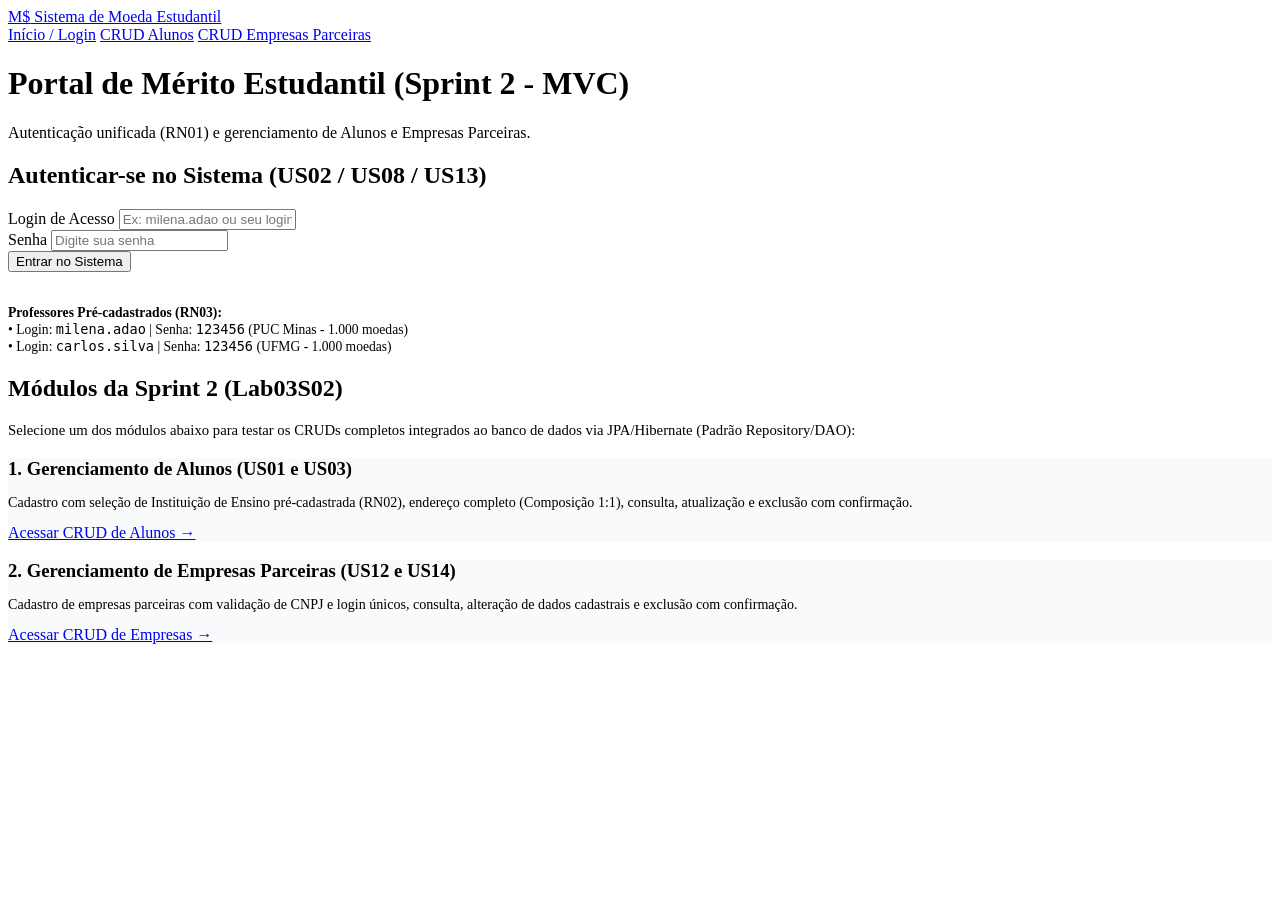
==== src/main/resources/static/index.html @ f0aa7d39 "versão 1 sistema moedas" ====
<!DOCTYPE html>
<html lang="pt-BR">
<head>
    <meta charset="UTF-8">
    <meta name="viewport" content="width=device-width, initial-scale=1.0">
    <title>Sistema de Moeda Estudantil - PUC Minas</title>
    <link rel="stylesheet" href="/css/styles.css">
</head>
<body>
    <header class="navbar">
        <a href="/index.html" class="brand">
            <span class="coin">M$</span> Sistema de Moeda Estudantil
        </a>
        <nav>
            <a href="/index.html" class="active">Início / Login</a>
            <a href="/alunos.html">CRUD Alunos</a>
            <a href="/empresas.html">CRUD Empresas Parceiras</a>
            <span id="userStatus" class="user-status"></span>
        </nav>
    </header>

    <main class="container">
        <div class="page-title">
            <h1>Portal de Mérito Estudantil (Sprint 2 - MVC)</h1>
            <p>Autenticação unificada (RN01) e gerenciamento de Alunos e Empresas Parceiras.</p>
        </div>

        <div class="grid-2">
            <!-- Card de Autenticacao (US02, US08, US13) -->
            <section class="card">
                <h2>Autenticar-se no Sistema (US02 / US08 / US13)</h2>
                <div id="loginAlert" class="alert"></div>
                <form id="loginForm">
                    <div class="form-group">
                        <label for="login">Login de Acesso</label>
                        <input type="text" id="login" required placeholder="Ex: milena.adao ou seu login cadastrado">
                    </div>
                    <div class="form-group">
                        <label for="senha">Senha</label>
                        <input type="password" id="senha" required placeholder="Digite sua senha">
                    </div>
                    <div class="btn-group">
                        <button type="submit" class="btn btn-primary">Entrar no Sistema</button>
                    </div>
                </form>

                <div style="margin-top: 1.25rem; font-size: 0.85rem; color: var(--text-muted); border-top: 1px solid var(--border); padding-top: 0.85rem;">
                    <strong>Professores Pré-cadastrados (RN03):</strong><br>
                    • Login: <code>milena.adao</code> | Senha: <code>123456</code> (PUC Minas - 1.000 moedas)<br>
                    • Login: <code>carlos.silva</code> | Senha: <code>123456</code> (UFMG - 1.000 moedas)
                </div>
            </section>

            <!-- Acesso Rapido aos Modulos da Sprint 2 -->
            <section class="card">
                <h2>Módulos da Sprint 2 (Lab03S02)</h2>
                <p style="color: var(--text-muted); font-size: 0.92rem; margin-bottom: 1rem;">
                    Selecione um dos módulos abaixo para testar os CRUDs completos integrados ao banco de dados via JPA/Hibernate (Padrão Repository/DAO):
                </p>

                <div class="hero-cards" style="grid-template-columns: 1fr;">
                    <div class="card" style="background: #f8fafc;">
                        <h3 style="color: var(--primary); margin-bottom: 0.35rem;">1. Gerenciamento de Alunos (US01 e US03)</h3>
                        <p style="font-size: 0.88rem; color: var(--text-muted); margin-bottom: 0.8rem;">
                            Cadastro com seleção de Instituição de Ensino pré-cadastrada (RN02), endereço completo (Composição 1:1), consulta, atualização e exclusão com confirmação.
                        </p>
                        <a href="/alunos.html" class="btn btn-primary btn-sm">Acessar CRUD de Alunos →</a>
                    </div>

                    <div class="card" style="background: #f8fafc;">
                        <h3 style="color: var(--secondary); margin-bottom: 0.35rem;">2. Gerenciamento de Empresas Parceiras (US12 e US14)</h3>
                        <p style="font-size: 0.88rem; color: var(--text-muted); margin-bottom: 0.8rem;">
                            Cadastro de empresas parceiras com validação de CNPJ e login únicos, consulta, alteração de dados cadastrais e exclusão com confirmação.
                        </p>
                        <a href="/empresas.html" class="btn btn-primary btn-sm">Acessar CRUD de Empresas →</a>
                    </div>
                </div>
            </section>
        </div>
    </main>

    <script src="/js/api.js"></script>
    <script>
        document.getElementById('loginForm').addEventListener('submit', async (e) => {
            e.preventDefault();
            const payload = {
                login: document.getElementById('login').value.trim(),
                senha: document.getElementById('senha').value
            };
            try {
                const res = await apiRequest('/api/auth/login', {
                    method: 'POST',
                    body: JSON.stringify(payload)
                });
                localStorage.setItem('usuarioLogado', JSON.stringify(res));
                atualizarStatusUsuario();
                mostrarAlerta('loginAlert', `${res.mensagem} Bem-vindo(a), ${res.nome} (${res.tipoUsuario}).`, 'success');
            } catch (err) {
                mostrarAlerta('loginAlert', err.message, 'error');
            }
        });
    </script>
</body>
</html>
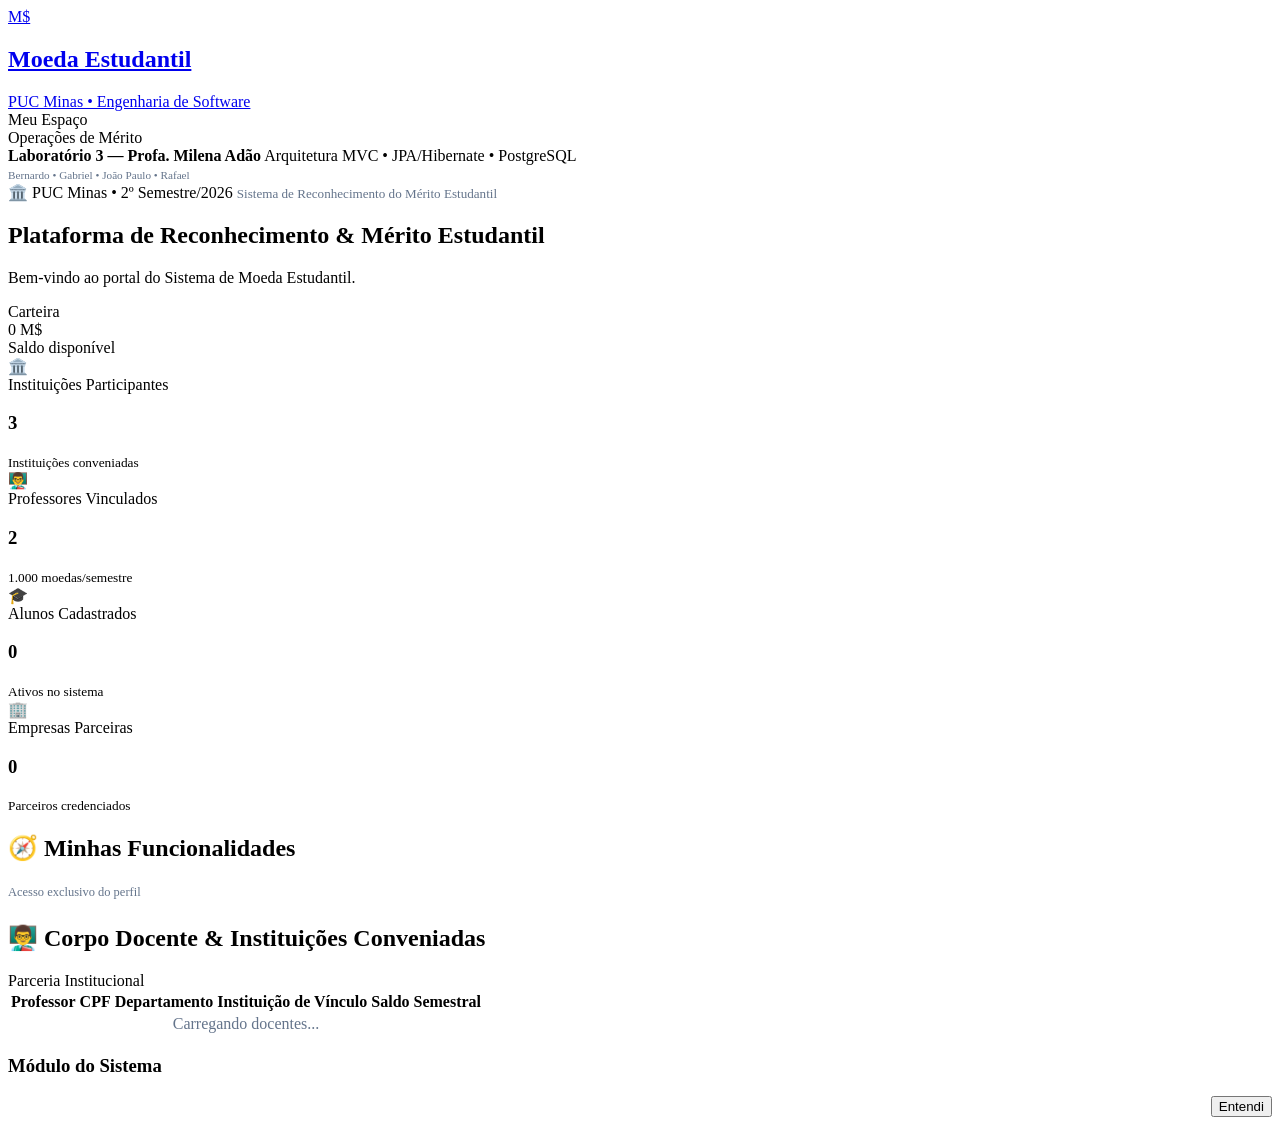
==== commit ae4d1535: "Ajustes finais p entrega da sprint 2" ====
--- a/src/main/resources/static/index.html
+++ b/src/main/resources/static/index.html
@@ -3,102 +3,304 @@
 <head>
     <meta charset="UTF-8">
     <meta name="viewport" content="width=device-width, initial-scale=1.0">
-    <title>Sistema de Moeda Estudantil - PUC Minas</title>
+    <title>Painel Geral | Sistema de Moeda Estudantil PUC Minas</title>
     <link rel="stylesheet" href="/css/styles.css">
 </head>
 <body>
-    <header class="navbar">
-        <a href="/index.html" class="brand">
-            <span class="coin">M$</span> Sistema de Moeda Estudantil
-        </a>
-        <nav>
-            <a href="/index.html" class="active">Início / Login</a>
-            <a href="/alunos.html">CRUD Alunos</a>
-            <a href="/empresas.html">CRUD Empresas Parceiras</a>
-            <span id="userStatus" class="user-status"></span>
-        </nav>
-    </header>
-
-    <main class="container">
-        <div class="page-title">
-            <h1>Portal de Mérito Estudantil (Sprint 2 - MVC)</h1>
-            <p>Autenticação unificada (RN01) e gerenciamento de Alunos e Empresas Parceiras.</p>
+    <div class="app-shell">
+        <!-- SIDEBAR DINAMICA POR PERFIL -->
+        <aside class="sidebar">
+            <div>
+                <a href="/index.html" class="brand-box">
+                    <div class="brand-coin">M$</div>
+                    <div class="brand-text">
+                        <h2>Moeda Estudantil</h2>
+                        <span>PUC Minas • Engenharia de Software</span>
+                    </div>
+                </a>
+
+                <div class="nav-section-label">Meu Espaço</div>
+                <nav class="sidebar-nav" id="sidebarNavPrincipal"></nav>
+
+                <div class="nav-section-label">Operações de Mérito</div>
+                <nav class="sidebar-nav" id="sidebarNavOperacoes"></nav>
+            </div>
+
+            <div class="sidebar-footer">
+                <strong>Laboratório 3 — Profa. Milena Adão</strong>
+                Arquitetura MVC • JPA/Hibernate • PostgreSQL<br>
+                <span style="font-size:0.7rem;color:#64748b;">Bernardo • Gabriel • João Paulo • Rafael</span>
+            </div>
+        </aside>
+
+        <!-- AREA PRINCIPAL -->
+        <div class="main-area">
+            <header class="topbar">
+                <div class="topbar-left">
+                    <span class="puc-badge" id="topbarRoleBadge">🏛️ PUC Minas • 2º Semestre/2026</span>
+                    <span style="font-size:0.82rem;color:#64748b;" id="topbarSubtitle">Sistema de Reconhecimento do Mérito Estudantil</span>
+                </div>
+                <div class="topbar-right">
+                    <div id="userStatus" class="user-pill"></div>
+                </div>
+            </header>
+
+            <main class="content-wrapper">
+                <!-- HERO BANNER -->
+                <section class="hero-banner">
+                    <div>
+                        <h1 id="welcomeUserTitle">Plataforma de Reconhecimento & Mérito Estudantil</h1>
+                        <p id="welcomeUserDesc">
+                            Bem-vindo ao portal do Sistema de Moeda Estudantil.
+                        </p>
+                    </div>
+                    <div class="hero-wallet">
+                        <div class="wallet-label" id="heroWalletLabel">Carteira</div>
+                        <div class="wallet-value" id="heroWalletValue">0 M$</div>
+                        <div class="wallet-sub" id="heroWalletSub">Saldo disponível</div>
+                    </div>
+                </section>
+
+                <!-- KPIs EM TEMPO REAL DO BANCO DE DADOS -->
+                <section class="kpi-grid">
+                    <div class="kpi-card">
+                        <div class="kpi-icon blue">🏛️</div>
+                        <div class="kpi-info">
+                            <span>Instituições Participantes</span>
+                            <h3 id="kpiInstituicoes">3</h3>
+                            <small>Instituições conveniadas</small>
+                        </div>
+                    </div>
+                    <div class="kpi-card">
+                        <div class="kpi-icon gold">👨‍🏫</div>
+                        <div class="kpi-info">
+                            <span>Professores Vinculados</span>
+                            <h3 id="kpiProfessores">2</h3>
+                            <small>1.000 moedas/semestre</small>
+                        </div>
+                    </div>
+                    <div class="kpi-card">
+                        <div class="kpi-icon purple">🎓</div>
+                        <div class="kpi-info">
+                            <span>Alunos Cadastrados</span>
+                            <h3 id="kpiAlunos">0</h3>
+                            <small>Ativos no sistema</small>
+                        </div>
+                    </div>
+                    <div class="kpi-card">
+                        <div class="kpi-icon teal">🏢</div>
+                        <div class="kpi-info">
+                            <span>Empresas Parceiras</span>
+                            <h3 id="kpiEmpresas">0</h3>
+                            <small>Parceiros credenciados</small>
+                        </div>
+                    </div>
+                </section>
+
+                <!-- AÇÕES EXCLUSIVAS DO PERFIL LOGADO -->
+                <section class="card" style="margin-bottom: 1.5rem;">
+                    <div class="card-header">
+                        <h2 id="tituloModulosPerfil">🧭 Minhas Funcionalidades</h2>
+                        <span style="font-size:0.78rem;color:#64748b;" id="subtituloModulosPerfil">Acesso exclusivo do perfil</span>
+                    </div>
+
+                    <div class="ecosystem-grid" id="gridModulosPerfil"></div>
+                </section>
+
+                <!-- TABELA CONTEXTUAL DO PAINEL -->
+                <section class="card" id="secaoTabelaPainel">
+                    <div class="card-header">
+                        <h2 id="tituloTabelaPainel">👨‍🏫 Corpo Docente & Instituições Conveniadas</h2>
+                        <span class="badge-role professor">Parceria Institucional</span>
+                    </div>
+                    <div class="table-wrapper">
+                        <table>
+                            <thead>
+                                <tr>
+                                    <th>Professor</th>
+                                    <th>CPF</th>
+                                    <th>Departamento</th>
+                                    <th>Instituição de Vínculo</th>
+                                    <th>Saldo Semestral</th>
+                                </tr>
+                            </thead>
+                            <tbody id="tabelaProfessores">
+                                <tr>
+                                    <td colspan="5" style="text-align:center;color:#64748b;">Carregando docentes...</td>
+                                </tr>
+                            </tbody>
+                        </table>
+                    </div>
+                </section>
+            </main>
         </div>
-
-        <div class="grid-2">
-            <!-- Card de Autenticacao (US02, US08, US13) -->
-            <section class="card">
-                <h2>Autenticar-se no Sistema (US02 / US08 / US13)</h2>
-                <div id="loginAlert" class="alert"></div>
-                <form id="loginForm">
-                    <div class="form-group">
-                        <label for="login">Login de Acesso</label>
-                        <input type="text" id="login" required placeholder="Ex: milena.adao ou seu login cadastrado">
-                    </div>
-                    <div class="form-group">
-                        <label for="senha">Senha</label>
-                        <input type="password" id="senha" required placeholder="Digite sua senha">
-                    </div>
-                    <div class="btn-group">
-                        <button type="submit" class="btn btn-primary">Entrar no Sistema</button>
-                    </div>
-                </form>
-
-                <div style="margin-top: 1.25rem; font-size: 0.85rem; color: var(--text-muted); border-top: 1px solid var(--border); padding-top: 0.85rem;">
-                    <strong>Professores Pré-cadastrados (RN03):</strong><br>
-                    • Login: <code>milena.adao</code> | Senha: <code>123456</code> (PUC Minas - 1.000 moedas)<br>
-                    • Login: <code>carlos.silva</code> | Senha: <code>123456</code> (UFMG - 1.000 moedas)
-                </div>
-            </section>
-
-            <!-- Acesso Rapido aos Modulos da Sprint 2 -->
-            <section class="card">
-                <h2>Módulos da Sprint 2 (Lab03S02)</h2>
-                <p style="color: var(--text-muted); font-size: 0.92rem; margin-bottom: 1rem;">
-                    Selecione um dos módulos abaixo para testar os CRUDs completos integrados ao banco de dados via JPA/Hibernate (Padrão Repository/DAO):
-                </p>
-
-                <div class="hero-cards" style="grid-template-columns: 1fr;">
-                    <div class="card" style="background: #f8fafc;">
-                        <h3 style="color: var(--primary); margin-bottom: 0.35rem;">1. Gerenciamento de Alunos (US01 e US03)</h3>
-                        <p style="font-size: 0.88rem; color: var(--text-muted); margin-bottom: 0.8rem;">
-                            Cadastro com seleção de Instituição de Ensino pré-cadastrada (RN02), endereço completo (Composição 1:1), consulta, atualização e exclusão com confirmação.
-                        </p>
-                        <a href="/alunos.html" class="btn btn-primary btn-sm">Acessar CRUD de Alunos →</a>
-                    </div>
-
-                    <div class="card" style="background: #f8fafc;">
-                        <h3 style="color: var(--secondary); margin-bottom: 0.35rem;">2. Gerenciamento de Empresas Parceiras (US12 e US14)</h3>
-                        <p style="font-size: 0.88rem; color: var(--text-muted); margin-bottom: 0.8rem;">
-                            Cadastro de empresas parceiras com validação de CNPJ e login únicos, consulta, alteração de dados cadastrais e exclusão com confirmação.
-                        </p>
-                        <a href="/empresas.html" class="btn btn-primary btn-sm">Acessar CRUD de Empresas →</a>
-                    </div>
-                </div>
-            </section>
+    </div>
+
+    <!-- MODAL DE PREVIEW DOS MODULOS -->
+    <div id="modalSprint3" class="modal-backdrop" onclick="if(event.target===this) fecharModalPreview()">
+        <div class="modal-card">
+            <h3 id="modalTitulo">Módulo do Sistema</h3>
+            <p id="modalDescricao"></p>
+            <div id="modalPreviewBox" class="preview-box"></div>
+            <div style="display:flex;justify-content:flex-end;">
+                <button type="button" class="btn btn-primary btn-sm" onclick="fecharModalPreview()">Entendi</button>
+            </div>
         </div>
-    </main>
-
-    <script src="/js/api.js"></script>
+    </div>
+
+    <script src="/js/api.js?v=3"></script>
     <script>
-        document.getElementById('loginForm').addEventListener('submit', async (e) => {
-            e.preventDefault();
-            const payload = {
-                login: document.getElementById('login').value.trim(),
-                senha: document.getElementById('senha').value
-            };
+        function montarCardsDoPerfil() {
+            const user = obterUsuarioLogado();
+            if (!user) return;
+
+            const grid = document.getElementById('gridModulosPerfil');
+            const desc = document.getElementById('welcomeUserDesc');
+            const roleBadge = document.getElementById('topbarRoleBadge');
+
+            if (user.tipoUsuario === 'ALUNO') {
+                roleBadge.textContent = '🎓 Área Exclusiva do Aluno';
+                desc.textContent = 'Acompanhe seu saldo de moedas estudantis, gerencie seus dados cadastrais e confira as vantagens oferecidas pelas empresas parceiras.';
+                grid.innerHTML = `
+                    <div class="feature-card">
+                        <div>
+                            <div class="feature-top">
+                                <span class="badge-role aluno">Dados Cadastrais</span>
+                                <span class="pill-active">Disponível</span>
+                            </div>
+                            <h3>Gerenciar Meu Cadastro</h3>
+                            <p>Consulte, atualize ou exclua seus dados pessoais, curso, instituição de ensino e endereço residencial.</p>
+                        </div>
+                        <a href="/alunos.html" class="btn btn-primary btn-sm">Acessar Meu Cadastro →</a>
+                    </div>
+                    <div class="feature-card sprint3">
+                        <div>
+                            <div class="feature-top">
+                                <span class="badge-coin">🎁 Catálogo de Vantagens</span>
+                                <span class="pill-soon">Em breve</span>
+                            </div>
+                            <h3>Trocar Moedas por Vantagens</h3>
+                            <p>Escolha descontos e produtos cadastrados por empresas parceiras e receba seu cupom por e-mail.</p>
+                        </div>
+                        <button type="button" class="btn btn-secondary btn-sm" onclick="abrirModalPreview('vantagens')">Ver Funcionamento</button>
+                    </div>
+                `;
+            } else if (user.tipoUsuario === 'EMPRESA') {
+                roleBadge.textContent = '🏢 Área Exclusiva da Empresa Parceira';
+                desc.textContent = 'Gerencie os dados cadastrais da sua empresa parceira e ofereça produtos e descontos exclusivos para os estudantes.';
+                grid.innerHTML = `
+                    <div class="feature-card">
+                        <div>
+                            <div class="feature-top">
+                                <span class="badge-role empresa">Dados Corporativos</span>
+                                <span class="pill-active">Disponível</span>
+                            </div>
+                            <h3>Gerenciar Cadastro da Minha Empresa</h3>
+                            <p>Consulte, altere ou exclua os dados da sua empresa parceira (Razão Social, CNPJ, e-mail de conferência e senha).</p>
+                        </div>
+                        <a href="/empresas.html" class="btn btn-primary btn-sm">Acessar Dados da Empresa →</a>
+                    </div>
+                    <div class="feature-card sprint3">
+                        <div>
+                            <div class="feature-top">
+                                <span class="badge-coin">🎁 Minhas Vantagens</span>
+                                <span class="pill-soon">Em breve</span>
+                            </div>
+                            <h3>Cadastrar Vantagens & Conferir Cupons</h3>
+                            <p>Adicione produtos e descontos com descrição, foto e custo em moedas para resgate pelos alunos.</p>
+                        </div>
+                        <button type="button" class="btn btn-secondary btn-sm" onclick="abrirModalPreview('vantagens')">Ver Funcionamento</button>
+                    </div>
+                `;
+            } else {
+                roleBadge.textContent = '👨‍🏫 Área Exclusiva do Professor';
+                desc.textContent = 'Distribua suas 1.000 moedas semestrais para reconhecer o mérito dos seus alunos e acompanhe as instituições e parceiros.';
+                grid.innerHTML = `
+                    <div class="feature-card">
+                        <div>
+                            <div class="feature-top">
+                                <span class="badge-role aluno">Diretório Acadêmico</span>
+                                <span class="pill-active">Disponível</span>
+                            </div>
+                            <h3>Alunos Cadastrados</h3>
+                            <p>Consulte a lista de estudantes ingressantes no sistema de mérito, seus cursos, instituições e saldos.</p>
+                        </div>
+                        <a href="/alunos.html" class="btn btn-primary btn-sm">Ver Alunos →</a>
+                    </div>
+                    <div class="feature-card">
+                        <div>
+                            <div class="feature-top">
+                                <span class="badge-role empresa">Rede Conveniada</span>
+                                <span class="pill-active">Disponível</span>
+                            </div>
+                            <h3>Empresas Parceiras</h3>
+                            <p>Consulte as empresas parceiras credenciadas no sistema que oferecem benefícios aos alunos.</p>
+                        </div>
+                        <a href="/empresas.html" class="btn btn-primary btn-sm">Ver Empresas →</a>
+                    </div>
+                    <div class="feature-card sprint3">
+                        <div>
+                            <div class="feature-top">
+                                <span class="badge-role professor">Reconhecimento</span>
+                                <span class="pill-soon">Em breve</span>
+                            </div>
+                            <h3>Enviar Moedas a um Aluno</h3>
+                            <p>Selecione um aluno, informe a quantidade de moedas e o motivo do reconhecimento com envio de e-mail.</p>
+                        </div>
+                        <button type="button" class="btn btn-secondary btn-sm" onclick="abrirModalPreview('transferencia')">Ver Funcionamento</button>
+                    </div>
+                    <div class="feature-card sprint3">
+                        <div>
+                            <div class="feature-top">
+                                <span class="badge-coin">📄 Extrato Docente</span>
+                                <span class="pill-soon">Em breve</span>
+                            </div>
+                            <h3>Consultar Extrato de Envios</h3>
+                            <p>Visualize seu saldo de moedas acumuladas no semestre e o histórico de todas as transferências realizadas.</p>
+                        </div>
+                        <button type="button" class="btn btn-secondary btn-sm" onclick="abrirModalPreview('extrato')">Ver Funcionamento</button>
+                    </div>
+                `;
+            }
+        }
+
+        async function carregarDashboard() {
+            montarCardsDoPerfil();
             try {
-                const res = await apiRequest('/api/auth/login', {
-                    method: 'POST',
-                    body: JSON.stringify(payload)
+                const [instituicoes, professores, alunos, empresas] = await Promise.all([
+                    apiRequest('/api/instituicoes'),
+                    apiRequest('/api/professores'),
+                    apiRequest('/api/alunos'),
+                    apiRequest('/api/empresas')
+                ]);
+
+                document.getElementById('kpiInstituicoes').textContent = instituicoes.length;
+                document.getElementById('kpiProfessores').textContent = professores.length;
+                document.getElementById('kpiAlunos').textContent = alunos.length;
+                document.getElementById('kpiEmpresas').textContent = empresas.length;
+
+                const tbody = document.getElementById('tabelaProfessores');
+                tbody.innerHTML = '';
+                professores.forEach(p => {
+                    const tr = document.createElement('tr');
+                    tr.innerHTML = `
+                        <td>
+                            <strong>${p.nome}</strong><br>
+                            <small style="color:#64748b;">Login: @${p.login}</small>
+                        </td>
+                        <td>${p.cpf}</td>
+                        <td>${p.departamento}</td>
+                        <td>${p.instituicaoEnsino ? p.instituicaoEnsino.nome : '-'}</td>
+                        <td><span class="badge-coin">🪙 ${p.saldoMoedas} M$</span></td>
+                    `;
+                    tbody.appendChild(tr);
                 });
-                localStorage.setItem('usuarioLogado', JSON.stringify(res));
-                atualizarStatusUsuario();
-                mostrarAlerta('loginAlert', `${res.mensagem} Bem-vindo(a), ${res.nome} (${res.tipoUsuario}).`, 'success');
-            } catch (err) {
-                mostrarAlerta('loginAlert', err.message, 'error');
+            } catch (e) {
+                console.error(e);
             }
-        });
+        }
+
+        document.addEventListener('DOMContentLoaded', carregarDashboard);
     </script>
 </body>
 </html>
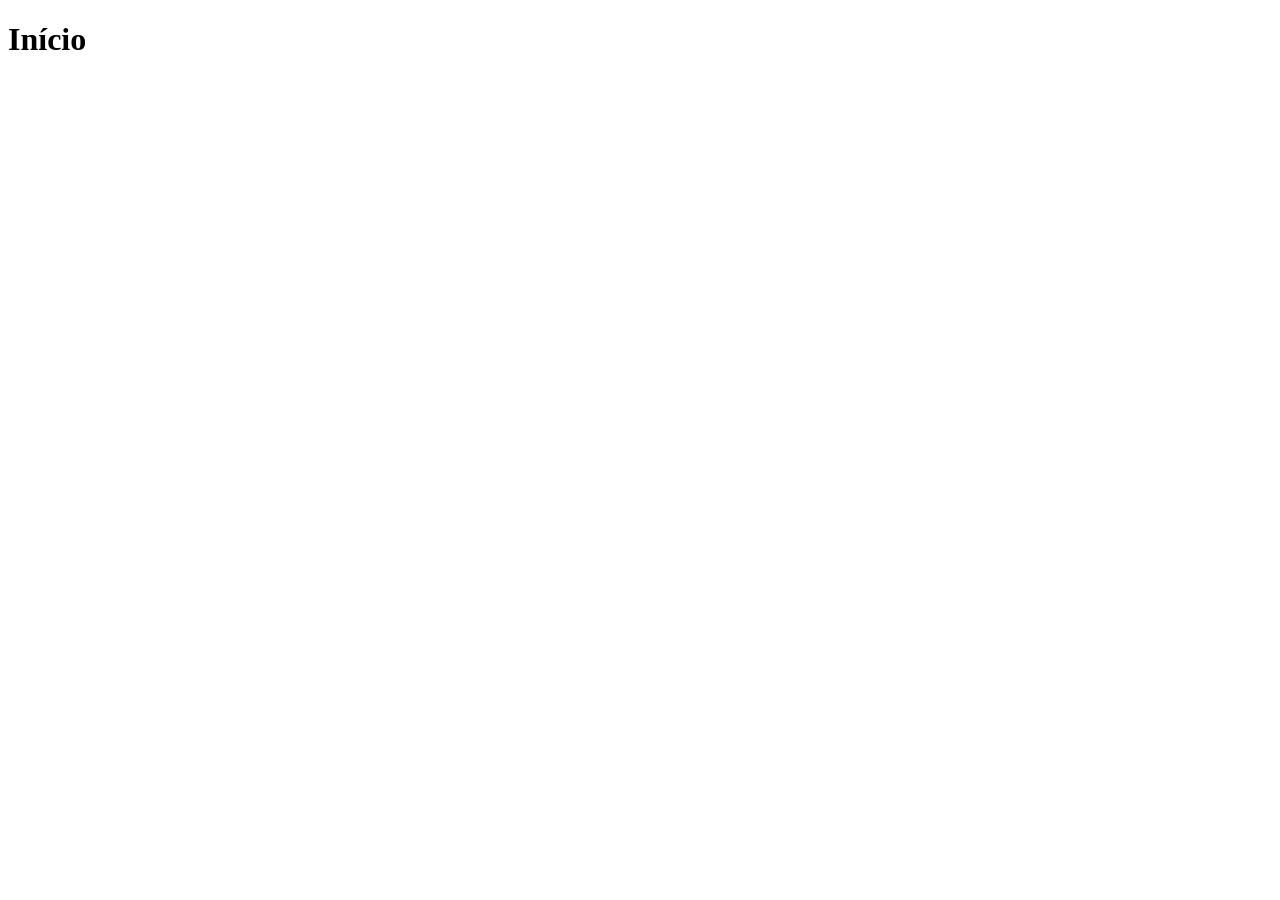
==== commit 429d57c5: "commit correção e apresentação" ====
--- a/src/main/resources/static/index.html
+++ b/src/main/resources/static/index.html
@@ -3,304 +3,37 @@
 <head>
     <meta charset="UTF-8">
     <meta name="viewport" content="width=device-width, initial-scale=1.0">
-    <title>Painel Geral | Sistema de Moeda Estudantil PUC Minas</title>
-    <link rel="stylesheet" href="/css/styles.css">
+    <title>Início | Moeda Estudantil</title>
+    <link rel="preconnect" href="https://fonts.googleapis.com">
+    <link rel="preconnect" href="https://fonts.gstatic.com" crossorigin>
+    <link rel="stylesheet" href="https://fonts.googleapis.com/css2?family=IBM+Plex+Mono:wght@400;500&family=IBM+Plex+Sans:wght@400;500;600&display=swap">
+    <link rel="stylesheet" href="/css/styles.css?v=5">
 </head>
 <body>
-    <div class="app-shell">
-        <!-- SIDEBAR DINAMICA POR PERFIL -->
-        <aside class="sidebar">
-            <div>
-                <a href="/index.html" class="brand-box">
-                    <div class="brand-coin">M$</div>
-                    <div class="brand-text">
-                        <h2>Moeda Estudantil</h2>
-                        <span>PUC Minas • Engenharia de Software</span>
+    <div class="app">
+        <aside class="sidebar" id="sidebar"></aside>
+
+        <main class="main">
+            <div class="container">
+                <header class="page-header">
+                    <div>
+                        <p class="eyebrow" id="inicioEyebrow"></p>
+                        <h1 id="inicioTitulo">Início</h1>
+                        <p class="page-desc" id="inicioDescricao"></p>
                     </div>
-                </a>
+                    <div class="page-actions" id="inicioAcoes"></div>
+                </header>
 
-                <div class="nav-section-label">Meu Espaço</div>
-                <nav class="sidebar-nav" id="sidebarNavPrincipal"></nav>
-
-                <div class="nav-section-label">Operações de Mérito</div>
-                <nav class="sidebar-nav" id="sidebarNavOperacoes"></nav>
+                <div class="stack">
+                    <div class="grid-3" id="inicioIndicadores"></div>
+                    <div class="grid-main-wide" id="inicioConteudo"></div>
+                </div>
             </div>
-
-            <div class="sidebar-footer">
-                <strong>Laboratório 3 — Profa. Milena Adão</strong>
-                Arquitetura MVC • JPA/Hibernate • PostgreSQL<br>
-                <span style="font-size:0.7rem;color:#64748b;">Bernardo • Gabriel • João Paulo • Rafael</span>
-            </div>
-        </aside>
-
-        <!-- AREA PRINCIPAL -->
-        <div class="main-area">
-            <header class="topbar">
-                <div class="topbar-left">
-                    <span class="puc-badge" id="topbarRoleBadge">🏛️ PUC Minas • 2º Semestre/2026</span>
-                    <span style="font-size:0.82rem;color:#64748b;" id="topbarSubtitle">Sistema de Reconhecimento do Mérito Estudantil</span>
-                </div>
-                <div class="topbar-right">
-                    <div id="userStatus" class="user-pill"></div>
-                </div>
-            </header>
-
-            <main class="content-wrapper">
-                <!-- HERO BANNER -->
-                <section class="hero-banner">
-                    <div>
-                        <h1 id="welcomeUserTitle">Plataforma de Reconhecimento & Mérito Estudantil</h1>
-                        <p id="welcomeUserDesc">
-                            Bem-vindo ao portal do Sistema de Moeda Estudantil.
-                        </p>
-                    </div>
-                    <div class="hero-wallet">
-                        <div class="wallet-label" id="heroWalletLabel">Carteira</div>
-                        <div class="wallet-value" id="heroWalletValue">0 M$</div>
-                        <div class="wallet-sub" id="heroWalletSub">Saldo disponível</div>
-                    </div>
-                </section>
-
-                <!-- KPIs EM TEMPO REAL DO BANCO DE DADOS -->
-                <section class="kpi-grid">
-                    <div class="kpi-card">
-                        <div class="kpi-icon blue">🏛️</div>
-                        <div class="kpi-info">
-                            <span>Instituições Participantes</span>
-                            <h3 id="kpiInstituicoes">3</h3>
-                            <small>Instituições conveniadas</small>
-                        </div>
-                    </div>
-                    <div class="kpi-card">
-                        <div class="kpi-icon gold">👨‍🏫</div>
-                        <div class="kpi-info">
-                            <span>Professores Vinculados</span>
-                            <h3 id="kpiProfessores">2</h3>
-                            <small>1.000 moedas/semestre</small>
-                        </div>
-                    </div>
-                    <div class="kpi-card">
-                        <div class="kpi-icon purple">🎓</div>
-                        <div class="kpi-info">
-                            <span>Alunos Cadastrados</span>
-                            <h3 id="kpiAlunos">0</h3>
-                            <small>Ativos no sistema</small>
-                        </div>
-                    </div>
-                    <div class="kpi-card">
-                        <div class="kpi-icon teal">🏢</div>
-                        <div class="kpi-info">
-                            <span>Empresas Parceiras</span>
-                            <h3 id="kpiEmpresas">0</h3>
-                            <small>Parceiros credenciados</small>
-                        </div>
-                    </div>
-                </section>
-
-                <!-- AÇÕES EXCLUSIVAS DO PERFIL LOGADO -->
-                <section class="card" style="margin-bottom: 1.5rem;">
-                    <div class="card-header">
-                        <h2 id="tituloModulosPerfil">🧭 Minhas Funcionalidades</h2>
-                        <span style="font-size:0.78rem;color:#64748b;" id="subtituloModulosPerfil">Acesso exclusivo do perfil</span>
-                    </div>
-
-                    <div class="ecosystem-grid" id="gridModulosPerfil"></div>
-                </section>
-
-                <!-- TABELA CONTEXTUAL DO PAINEL -->
-                <section class="card" id="secaoTabelaPainel">
-                    <div class="card-header">
-                        <h2 id="tituloTabelaPainel">👨‍🏫 Corpo Docente & Instituições Conveniadas</h2>
-                        <span class="badge-role professor">Parceria Institucional</span>
-                    </div>
-                    <div class="table-wrapper">
-                        <table>
-                            <thead>
-                                <tr>
-                                    <th>Professor</th>
-                                    <th>CPF</th>
-                                    <th>Departamento</th>
-                                    <th>Instituição de Vínculo</th>
-                                    <th>Saldo Semestral</th>
-                                </tr>
-                            </thead>
-                            <tbody id="tabelaProfessores">
-                                <tr>
-                                    <td colspan="5" style="text-align:center;color:#64748b;">Carregando docentes...</td>
-                                </tr>
-                            </tbody>
-                        </table>
-                    </div>
-                </section>
-            </main>
-        </div>
+        </main>
     </div>
 
-    <!-- MODAL DE PREVIEW DOS MODULOS -->
-    <div id="modalSprint3" class="modal-backdrop" onclick="if(event.target===this) fecharModalPreview()">
-        <div class="modal-card">
-            <h3 id="modalTitulo">Módulo do Sistema</h3>
-            <p id="modalDescricao"></p>
-            <div id="modalPreviewBox" class="preview-box"></div>
-            <div style="display:flex;justify-content:flex-end;">
-                <button type="button" class="btn btn-primary btn-sm" onclick="fecharModalPreview()">Entendi</button>
-            </div>
-        </div>
-    </div>
-
-    <script src="/js/api.js?v=3"></script>
-    <script>
-        function montarCardsDoPerfil() {
-            const user = obterUsuarioLogado();
-            if (!user) return;
-
-            const grid = document.getElementById('gridModulosPerfil');
-            const desc = document.getElementById('welcomeUserDesc');
-            const roleBadge = document.getElementById('topbarRoleBadge');
-
-            if (user.tipoUsuario === 'ALUNO') {
-                roleBadge.textContent = '🎓 Área Exclusiva do Aluno';
-                desc.textContent = 'Acompanhe seu saldo de moedas estudantis, gerencie seus dados cadastrais e confira as vantagens oferecidas pelas empresas parceiras.';
-                grid.innerHTML = `
-                    <div class="feature-card">
-                        <div>
-                            <div class="feature-top">
-                                <span class="badge-role aluno">Dados Cadastrais</span>
-                                <span class="pill-active">Disponível</span>
-                            </div>
-                            <h3>Gerenciar Meu Cadastro</h3>
-                            <p>Consulte, atualize ou exclua seus dados pessoais, curso, instituição de ensino e endereço residencial.</p>
-                        </div>
-                        <a href="/alunos.html" class="btn btn-primary btn-sm">Acessar Meu Cadastro →</a>
-                    </div>
-                    <div class="feature-card sprint3">
-                        <div>
-                            <div class="feature-top">
-                                <span class="badge-coin">🎁 Catálogo de Vantagens</span>
-                                <span class="pill-soon">Em breve</span>
-                            </div>
-                            <h3>Trocar Moedas por Vantagens</h3>
-                            <p>Escolha descontos e produtos cadastrados por empresas parceiras e receba seu cupom por e-mail.</p>
-                        </div>
-                        <button type="button" class="btn btn-secondary btn-sm" onclick="abrirModalPreview('vantagens')">Ver Funcionamento</button>
-                    </div>
-                `;
-            } else if (user.tipoUsuario === 'EMPRESA') {
-                roleBadge.textContent = '🏢 Área Exclusiva da Empresa Parceira';
-                desc.textContent = 'Gerencie os dados cadastrais da sua empresa parceira e ofereça produtos e descontos exclusivos para os estudantes.';
-                grid.innerHTML = `
-                    <div class="feature-card">
-                        <div>
-                            <div class="feature-top">
-                                <span class="badge-role empresa">Dados Corporativos</span>
-                                <span class="pill-active">Disponível</span>
-                            </div>
-                            <h3>Gerenciar Cadastro da Minha Empresa</h3>
-                            <p>Consulte, altere ou exclua os dados da sua empresa parceira (Razão Social, CNPJ, e-mail de conferência e senha).</p>
-                        </div>
-                        <a href="/empresas.html" class="btn btn-primary btn-sm">Acessar Dados da Empresa →</a>
-                    </div>
-                    <div class="feature-card sprint3">
-                        <div>
-                            <div class="feature-top">
-                                <span class="badge-coin">🎁 Minhas Vantagens</span>
-                                <span class="pill-soon">Em breve</span>
-                            </div>
-                            <h3>Cadastrar Vantagens & Conferir Cupons</h3>
-                            <p>Adicione produtos e descontos com descrição, foto e custo em moedas para resgate pelos alunos.</p>
-                        </div>
-                        <button type="button" class="btn btn-secondary btn-sm" onclick="abrirModalPreview('vantagens')">Ver Funcionamento</button>
-                    </div>
-                `;
-            } else {
-                roleBadge.textContent = '👨‍🏫 Área Exclusiva do Professor';
-                desc.textContent = 'Distribua suas 1.000 moedas semestrais para reconhecer o mérito dos seus alunos e acompanhe as instituições e parceiros.';
-                grid.innerHTML = `
-                    <div class="feature-card">
-                        <div>
-                            <div class="feature-top">
-                                <span class="badge-role aluno">Diretório Acadêmico</span>
-                                <span class="pill-active">Disponível</span>
-                            </div>
-                            <h3>Alunos Cadastrados</h3>
-                            <p>Consulte a lista de estudantes ingressantes no sistema de mérito, seus cursos, instituições e saldos.</p>
-                        </div>
-                        <a href="/alunos.html" class="btn btn-primary btn-sm">Ver Alunos →</a>
-                    </div>
-                    <div class="feature-card">
-                        <div>
-                            <div class="feature-top">
-                                <span class="badge-role empresa">Rede Conveniada</span>
-                                <span class="pill-active">Disponível</span>
-                            </div>
-                            <h3>Empresas Parceiras</h3>
-                            <p>Consulte as empresas parceiras credenciadas no sistema que oferecem benefícios aos alunos.</p>
-                        </div>
-                        <a href="/empresas.html" class="btn btn-primary btn-sm">Ver Empresas →</a>
-                    </div>
-                    <div class="feature-card sprint3">
-                        <div>
-                            <div class="feature-top">
-                                <span class="badge-role professor">Reconhecimento</span>
-                                <span class="pill-soon">Em breve</span>
-                            </div>
-                            <h3>Enviar Moedas a um Aluno</h3>
-                            <p>Selecione um aluno, informe a quantidade de moedas e o motivo do reconhecimento com envio de e-mail.</p>
-                        </div>
-                        <button type="button" class="btn btn-secondary btn-sm" onclick="abrirModalPreview('transferencia')">Ver Funcionamento</button>
-                    </div>
-                    <div class="feature-card sprint3">
-                        <div>
-                            <div class="feature-top">
-                                <span class="badge-coin">📄 Extrato Docente</span>
-                                <span class="pill-soon">Em breve</span>
-                            </div>
-                            <h3>Consultar Extrato de Envios</h3>
-                            <p>Visualize seu saldo de moedas acumuladas no semestre e o histórico de todas as transferências realizadas.</p>
-                        </div>
-                        <button type="button" class="btn btn-secondary btn-sm" onclick="abrirModalPreview('extrato')">Ver Funcionamento</button>
-                    </div>
-                `;
-            }
-        }
-
-        async function carregarDashboard() {
-            montarCardsDoPerfil();
-            try {
-                const [instituicoes, professores, alunos, empresas] = await Promise.all([
-                    apiRequest('/api/instituicoes'),
-                    apiRequest('/api/professores'),
-                    apiRequest('/api/alunos'),
-                    apiRequest('/api/empresas')
-                ]);
-
-                document.getElementById('kpiInstituicoes').textContent = instituicoes.length;
-                document.getElementById('kpiProfessores').textContent = professores.length;
-                document.getElementById('kpiAlunos').textContent = alunos.length;
-                document.getElementById('kpiEmpresas').textContent = empresas.length;
-
-                const tbody = document.getElementById('tabelaProfessores');
-                tbody.innerHTML = '';
-                professores.forEach(p => {
-                    const tr = document.createElement('tr');
-                    tr.innerHTML = `
-                        <td>
-                            <strong>${p.nome}</strong><br>
-                            <small style="color:#64748b;">Login: @${p.login}</small>
-                        </td>
-                        <td>${p.cpf}</td>
-                        <td>${p.departamento}</td>
-                        <td>${p.instituicaoEnsino ? p.instituicaoEnsino.nome : '-'}</td>
-                        <td><span class="badge-coin">🪙 ${p.saldoMoedas} M$</span></td>
-                    `;
-                    tbody.appendChild(tr);
-                });
-            } catch (e) {
-                console.error(e);
-            }
-        }
-
-        document.addEventListener('DOMContentLoaded', carregarDashboard);
-    </script>
+    <script src="/js/api.js?v=5"></script>
+    <script src="/js/layout.js?v=5"></script>
+    <script src="/js/index.js?v=5"></script>
 </body>
 </html>
